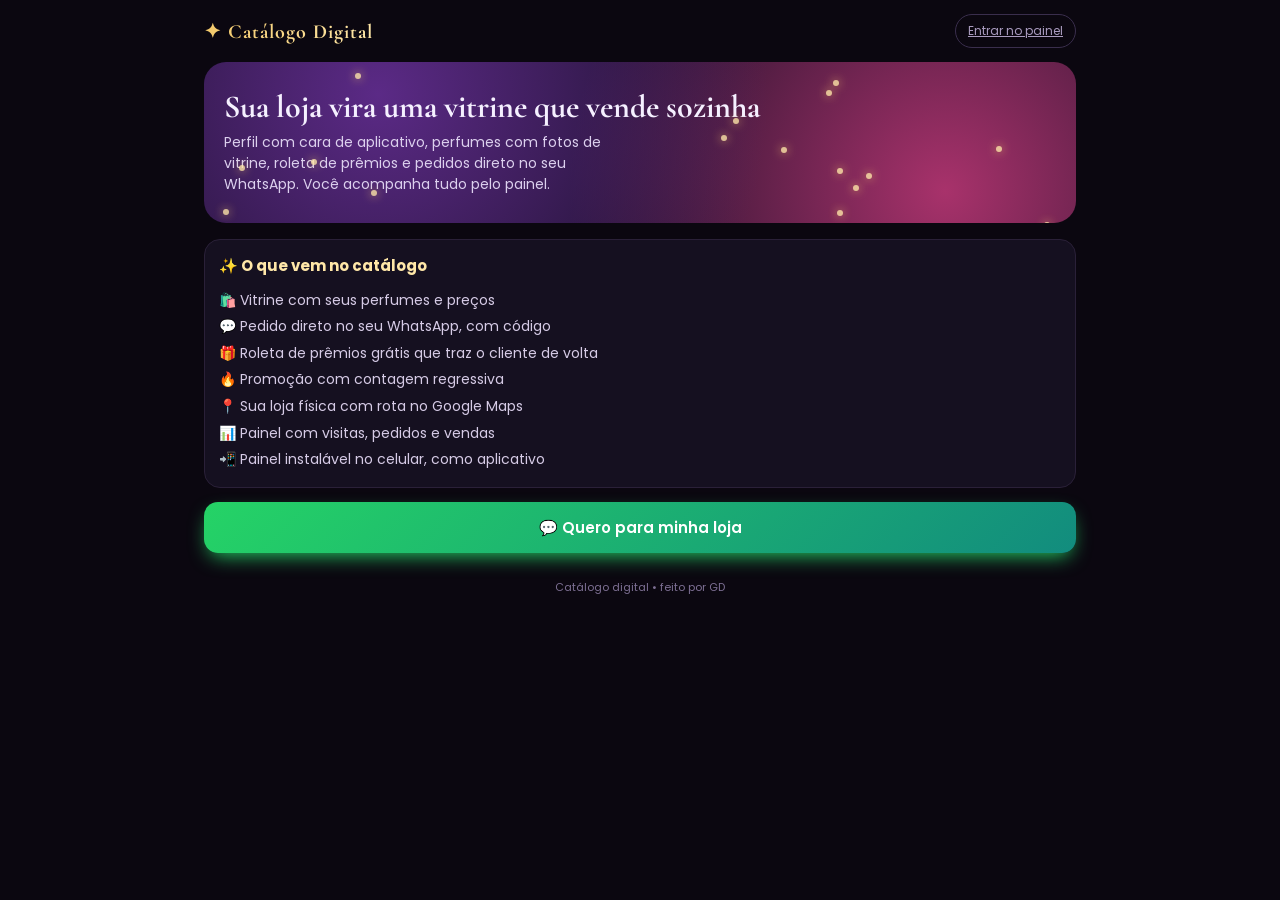
==== index.html @ 608b64d7 "Add files via upload" ====
<!DOCTYPE html>
<html lang="pt-BR">
<head>
<meta charset="UTF-8">
<meta name="viewport" content="width=device-width, initial-scale=1">
<title>Catálogo Digital para Lojas — por GD</title>
<meta name="description" content="Catálogo digital com cara de aplicativo: perfil da loja, roletas de prêmios, pedidos direto no WhatsApp e painel com vendas.">
<meta property="og:title" content="Catálogo Digital para Lojas — por GD">
<meta property="og:description" content="Sua loja com vitrine digital, roleta de prêmios e pedidos direto no WhatsApp.">
<meta property="og:image" content="/icons/icon-512.png">
<meta name="theme-color" content="#0b0710">
<link rel="icon" href="/icons/icon-192.png">
<link href="https://fonts.googleapis.com/css2?family=Cormorant+Garamond:wght@500;700&family=Poppins:wght@300;400;600&display=swap" rel="stylesheet">
<link rel="stylesheet" href="/estilo.css">
</head>
<body>
<div class="wrap">
  <div class="top"><div class="logo">✦ Catálogo Digital</div><a class="tab" href="/painel.html">Entrar no painel</a></div>
  <div class="hero" id="hero">
    <h1>Sua loja vira uma vitrine que vende sozinha</h1>
    <p>Perfil com cara de aplicativo, perfumes com fotos de vitrine, roleta de prêmios e pedidos direto no seu WhatsApp. Você acompanha tudo pelo painel.</p>
  </div>
  <div class="box">
    <h3>✨ O que vem no catálogo</h3>
    <p style="font-size:14px;line-height:1.9;color:#d6cbe6">
      🛍️ Vitrine com seus perfumes e preços<br>
      💬 Pedido direto no seu WhatsApp, com código<br>
      🎁 Roleta de prêmios grátis que traz o cliente de volta<br>
      🔥 Promoção com contagem regressiva<br>
      📍 Sua loja física com rota no Google Maps<br>
      📊 Painel com visitas, pedidos e vendas<br>
      📲 Painel instalável no celular, como aplicativo</p>
  </div>
  <a class="btn zap cta" href="https://wa.me/5597984200294?text=Ol%C3%A1!%20Quero%20saber%20do%20cat%C3%A1logo%20digital%20para%20minha%20loja." target="_blank" rel="noopener">💬 Quero para minha loja</a>
  <p class="rodape">Catálogo digital • feito por GD</p>
</div>
<script>
const h = document.getElementById("hero");
for (let i = 0; i < 16; i++) { const s = document.createElement("i"); s.className = "spark"; s.style.left = Math.random() * 100 + "%"; s.style.top = Math.random() * 100 + "%"; s.style.animationDelay = Math.random() * 6 + "s"; h.appendChild(s); }
</script>
</body>
</html>
---- estilo.css ----
:root{--gold:#f3c96b;--gold2:#ffe7a8;--bg:#0b0710;--card:#151020;--txt:#f5f0ff;--mut:#a99bbf;--line:#2e2440}
*{box-sizing:border-box;margin:0;padding:0}
body{font-family:Poppins,system-ui,sans-serif;background:var(--bg);color:var(--txt);min-height:100vh;overflow-x:hidden}
a{color:inherit}
.wrap{max-width:900px;margin:0 auto;padding:0 14px 90px}
.top{display:flex;justify-content:space-between;align-items:center;padding:14px 0;gap:10px}
.logo{font-family:'Cormorant Garamond',serif;font-size:20px;font-weight:700;letter-spacing:1px;white-space:nowrap;overflow:hidden;text-overflow:ellipsis;background:linear-gradient(90deg,var(--gold),var(--gold2),var(--gold));-webkit-background-clip:text;background-clip:text;color:transparent;background-size:200%;animation:shine 4s linear infinite}
@keyframes shine{to{background-position:200% 0}}
.tabs{display:flex;gap:6px;flex-wrap:wrap}
.tab{border:1px solid #3a2e4d;background:transparent;color:var(--mut);padding:7px 12px;border-radius:20px;font-size:12px;cursor:pointer;font-family:inherit}
.tab.on{background:var(--gold);color:#1a1020;border-color:var(--gold);font-weight:600}
.panel{display:none}.panel.on{display:block}
.hero{position:relative;border-radius:22px;padding:28px 20px;overflow:hidden;background:radial-gradient(circle at 20% 20%,#5b2a86 0%,transparent 55%),radial-gradient(circle at 85% 80%,#a8326b 0%,transparent 50%),#1a0f28;margin-bottom:16px}
.hero h1{font-family:'Cormorant Garamond',serif;font-size:32px;line-height:1.05;margin-bottom:8px}
.hero p{color:#dcd0ee;font-size:14px;max-width:420px}
.spark{position:absolute;width:6px;height:6px;border-radius:50%;background:var(--gold2);box-shadow:0 0 10px var(--gold);animation:float 6s ease-in-out infinite;opacity:.8}
@keyframes float{0%,100%{transform:translateY(0) scale(1);opacity:.2}50%{transform:translateY(-22px) scale(1.4);opacity:1}}
.promo{margin-top:14px;display:inline-flex;gap:8px;align-items:center;flex-wrap:wrap;background:rgba(0,0,0,.35);border:1px solid rgba(243,201,107,.4);padding:8px 12px;border-radius:12px;font-size:12px}
.promo b{color:var(--gold);font-size:15px;letter-spacing:1px}
.chips{display:flex;gap:8px;overflow-x:auto;padding:4px 0 14px;scrollbar-width:none}
.chip{flex:0 0 auto;padding:8px 14px;border-radius:20px;background:#1c1529;border:1px solid var(--line);color:#ddd;font-size:13px;cursor:pointer;font-family:inherit}
.chip.on{background:linear-gradient(135deg,var(--gold),#e09a3a);color:#1a1020;font-weight:600;border-color:transparent}
.grid{display:grid;grid-template-columns:repeat(2,1fr);gap:12px}
@media(min-width:640px){.grid{grid-template-columns:repeat(3,1fr)}}
.card{position:relative;border-radius:18px;overflow:hidden;background:var(--card);cursor:pointer;transition:transform .25s,box-shadow .25s;animation:pop .5s both}
.card:active{transform:scale(.97)}
@keyframes pop{from{opacity:0;transform:translateY(14px) scale(.96)}}
.card.esg .scene{filter:grayscale(1) brightness(.6)}
.scene{position:relative;height:200px;display:flex;align-items:center;justify-content:center;overflow:hidden}
.scene::after{content:"";position:absolute;inset:0;background:linear-gradient(115deg,transparent 30%,rgba(255,255,255,.18) 50%,transparent 70%);transform:translateX(-100%);animation:sweep 3.5s infinite}
@keyframes sweep{60%,100%{transform:translateX(100%)}}
.scene svg{height:140px;filter:drop-shadow(0 10px 18px rgba(0,0,0,.6));animation:bob 4s ease-in-out infinite;position:relative;z-index:1}
.scene img.full{position:absolute;inset:0;width:100%;height:100%;object-fit:cover;animation:zoom 9s ease-in-out infinite}
@keyframes zoom{50%{transform:scale(1.08)}}
@keyframes bob{50%{transform:translateY(-6px) rotate(-2deg)}}
.info{padding:10px 12px 12px}
.nome{font-family:'Cormorant Garamond',serif;font-size:19px;font-weight:700;line-height:1.1}
.tipo{font-size:11px;color:var(--mut);margin:2px 0 6px}
.preco{color:var(--gold);font-weight:600;font-size:16px}
.vd{font-size:11px;color:#5dfc9a;margin-top:3px}
.badge{position:absolute;top:8px;left:8px;z-index:2;font-size:10px;font-weight:600;padding:4px 8px;border-radius:10px;background:rgba(0,0,0,.6);backdrop-filter:blur(4px)}
.badge.hot{background:linear-gradient(90deg,#ff4d4d,#ff9a3c);animation:pulse 1.6s infinite}
.badge.esg{background:#3a3a3a;animation:none}
@keyframes pulse{50%{box-shadow:0 0 14px #ff6a3c}}
.modal{position:fixed;inset:0;background:rgba(5,2,10,.8);backdrop-filter:blur(6px);display:none;align-items:flex-end;justify-content:center;z-index:50}
.modal.on{display:flex}
.sheet{width:100%;max-width:520px;max-height:92vh;overflow:auto;background:#140e1e;border-radius:24px 24px 0 0;animation:up .35s}
@keyframes up{from{transform:translateY(100%)}}
.sheet .scene{height:340px}
.sheet .scene svg{height:210px}
.sbody{padding:16px 18px 22px}
.sbody h2{font-family:'Cormorant Garamond',serif;font-size:28px}
.sbody p{color:#d6cbe6;font-size:14px;margin:8px 0 14px}
.btn{display:block;width:100%;text-align:center;padding:14px;border-radius:14px;border:none;font-family:inherit;font-weight:600;font-size:15px;cursor:pointer;text-decoration:none;color:inherit}
.btn:disabled{opacity:.6}
.zap{background:linear-gradient(135deg,#25d366,#128c7e);color:#fff;box-shadow:0 8px 20px -6px #25d366}
.gold{background:linear-gradient(135deg,var(--gold),#e09a3a);color:#1a1020}
.ghost{background:transparent;color:var(--mut);margin-top:8px}
.mapa{background:linear-gradient(135deg,#4285f4,#1a5fd0);color:#fff}
.cta{animation:pulse2 1.4s infinite}
@keyframes pulse2{50%{transform:scale(1.03);box-shadow:0 0 28px -2px var(--gold)}}
.kpis{display:grid;grid-template-columns:repeat(3,1fr);gap:10px;margin:6px 0 16px}
.kpi{background:var(--card);border-radius:16px;padding:14px 8px;text-align:center;border:1px solid #2a2038}
.kpi b{display:block;font-size:24px;color:var(--gold)}
.kpi span{font-size:11px;color:var(--mut)}
.box{background:var(--card);border-radius:16px;padding:14px;border:1px solid #2a2038;margin-bottom:14px}
.box h3{font-size:15px;margin-bottom:10px;color:var(--gold2)}
label{display:block;font-size:12px;color:var(--mut);margin:10px 0 4px}
input,select,textarea{width:100%;padding:11px;border-radius:12px;border:1px solid #33284a;background:#0f0a17;color:#fff;font-family:inherit;font-size:16px}
input[type=checkbox]{width:auto}
.chk{display:flex;gap:8px;align-items:center;color:#fff;font-size:14px;margin:10px 0}
.note{font-size:11px;color:var(--mut);text-align:center;margin-top:8px}
.ord{display:flex;align-items:center;gap:10px;padding:9px 0;border-bottom:1px solid #2a2038;font-size:13px}
.ord span{font-size:11px;color:var(--mut)}
.mini{width:48px;height:48px;border-radius:10px;display:flex;align-items:center;justify-content:center;overflow:hidden;flex:0 0 auto;position:relative}
.mini svg{height:42px}
.mini img{width:100%;height:100%;object-fit:cover}
.mk{border:none;border-radius:8px;padding:6px 10px;font-size:12px;font-weight:600;cursor:pointer;background:#25d366;color:#fff;margin-top:4px;font-family:inherit}
.mk.n{background:#3a2e4d;color:#ccc}.mk.y{background:#e09a3a;color:#1a1020}.mk.r{background:#7a2030;color:#fff}.mk.b{background:#2b5fd0;color:#fff}
/* perfil */
.cover{position:relative;height:150px;border-radius:22px 22px 0 0;overflow:hidden;background:linear-gradient(120deg,#5b2a86,#a8326b,#e09a3a,#5b2a86);background-size:300% 300%;animation:flow 8s ease infinite}
@keyframes flow{50%{background-position:100% 50%}}
.pcard{background:var(--card);border-radius:0 0 22px 22px;padding:0 16px 18px;text-align:center;border:1px solid var(--line);border-top:none}
.avatar{width:104px;height:104px;margin:-56px auto 8px;position:relative;border-radius:50%;padding:5px;background:conic-gradient(var(--gold),#ff7a59,#e0457f,#9b6bff,var(--gold));animation:spin 4s linear infinite}
@keyframes spin{to{transform:rotate(360deg)}}
.avatar div{width:100%;height:100%;border-radius:50%;background:#140e1e;display:flex;align-items:center;justify-content:center;overflow:hidden;animation:spin 4s linear infinite reverse;font-family:'Cormorant Garamond',serif;font-size:34px;font-weight:700;color:var(--gold)}
.avatar img{width:100%;height:100%;object-fit:cover}
.pname{font-family:'Cormorant Garamond',serif;font-size:28px;font-weight:700}
.psub{font-size:12px;color:var(--mut)}
.aberto{display:inline-block;margin-top:8px;font-size:12px;padding:4px 10px;border-radius:12px;background:rgba(37,211,102,.15);color:#5dfc9a;border:1px solid rgba(37,211,102,.4)}
.aberto.f{background:rgba(255,90,90,.12);color:#ff8a8a;border-color:rgba(255,90,90,.35)}
.stats{display:flex;justify-content:space-around;margin:14px 0}
.stats b{display:block;font-size:20px;color:var(--gold)}
.stats span{font-size:11px;color:var(--mut)}
.acts{display:grid;grid-template-columns:1fr 1fr;gap:8px}
.acts .btn{padding:12px;font-size:13px}
.stories{display:flex;gap:14px;overflow-x:auto;padding:16px 4px 6px;scrollbar-width:none}
.story{flex:0 0 auto;text-align:center;font-size:11px;cursor:pointer;color:#ddd}
.story i{display:flex;width:62px;height:62px;border-radius:50%;align-items:center;justify-content:center;font-size:26px;font-style:normal;margin-bottom:4px;border:3px solid var(--gold)}
.sec{font-family:'Cormorant Garamond',serif;font-size:22px;margin:18px 0 10px}
.feat{position:relative;border-radius:20px;overflow:hidden;height:300px;cursor:pointer;box-shadow:0 0 0 2px var(--gold),0 0 30px -4px var(--gold);animation:glow 2.2s ease-in-out infinite}
@keyframes glow{50%{box-shadow:0 0 0 2px var(--gold2),0 0 46px 2px #ff7a59}}
.feat .scene{height:100%}
.feat .ov{position:absolute;inset:auto 0 0 0;padding:40px 16px 14px;background:linear-gradient(transparent,rgba(0,0,0,.9));z-index:2}
.feat .ov b{font-family:'Cormorant Garamond',serif;font-size:26px;display:block}
.roleta{background:var(--card);border-radius:22px;padding:16px;text-align:center;border:1px solid var(--line)}
.wwrap{position:relative;width:250px;height:250px;margin:10px auto 14px}
.wheel{width:100%;height:100%;border-radius:50%;border:6px solid var(--gold);box-shadow:0 0 30px -6px var(--gold);transition:transform 4.2s cubic-bezier(.12,.75,.12,1);position:relative}
.wheel span{position:absolute;left:50%;top:50%;width:90px;margin-left:-45px;font-size:11px;font-weight:600;text-align:center;text-shadow:0 1px 3px #000}
.pin{position:absolute;top:-14px;left:50%;margin-left:-14px;width:0;height:0;border-left:14px solid transparent;border-right:14px solid transparent;border-top:26px solid #fff;filter:drop-shadow(0 2px 4px #000);z-index:2}
.hub{position:absolute;left:50%;top:50%;width:54px;height:54px;margin:-27px;border-radius:50%;background:radial-gradient(#ffe7a8,#b8892e);display:flex;align-items:center;justify-content:center;font-size:22px;z-index:2;box-shadow:0 0 14px #000}
.res{min-height:22px;font-size:14px;color:var(--gold2);margin-top:10px}
.loja{margin-top:22px;border-radius:20px;overflow:hidden;background:var(--card);border:1px solid var(--line)}
.fach{height:190px;position:relative;display:flex;align-items:center;justify-content:center;background:linear-gradient(160deg,#2a1c3d,#120b1c)}
.fach img{position:absolute;inset:0;width:100%;height:100%;object-fit:cover}
.fach .tag{position:absolute;left:10px;bottom:10px;background:rgba(0,0,0,.65);padding:5px 10px;border-radius:10px;font-size:11px;z-index:1}
.lbody{padding:14px 16px 16px}
.lbody h3{font-family:'Cormorant Garamond',serif;font-size:24px}
.lrow{font-size:13px;color:#d6cbe6;margin:6px 0;display:flex;gap:8px}
.onde{display:inline-flex;gap:6px;align-items:center;font-size:12px;color:var(--gold2);background:rgba(243,201,107,.1);border:1px solid rgba(243,201,107,.3);padding:6px 10px;border-radius:12px;margin:0 0 12px;cursor:pointer}
.centro{min-height:70vh;display:flex;flex-direction:column;align-items:center;justify-content:center;text-align:center;gap:12px;padding:20px}
#toast{position:fixed;left:50%;bottom:24px;transform:translateX(-50%) translateY(120px);background:#25d366;color:#fff;padding:12px 18px;border-radius:14px;font-size:14px;font-weight:600;z-index:99;transition:transform .3s;max-width:90%;text-align:center}
#toast.on{transform:translateX(-50%) translateY(0)}
.rodape{text-align:center;font-size:11px;color:#7d6f93;margin-top:26px}
.prev{width:100%;border-radius:14px;margin-top:10px;display:block}
.linkbox{display:flex;gap:8px;align-items:center;background:#0f0a17;border:1px solid #33284a;border-radius:12px;padding:10px;font-size:13px;word-break:break-all}
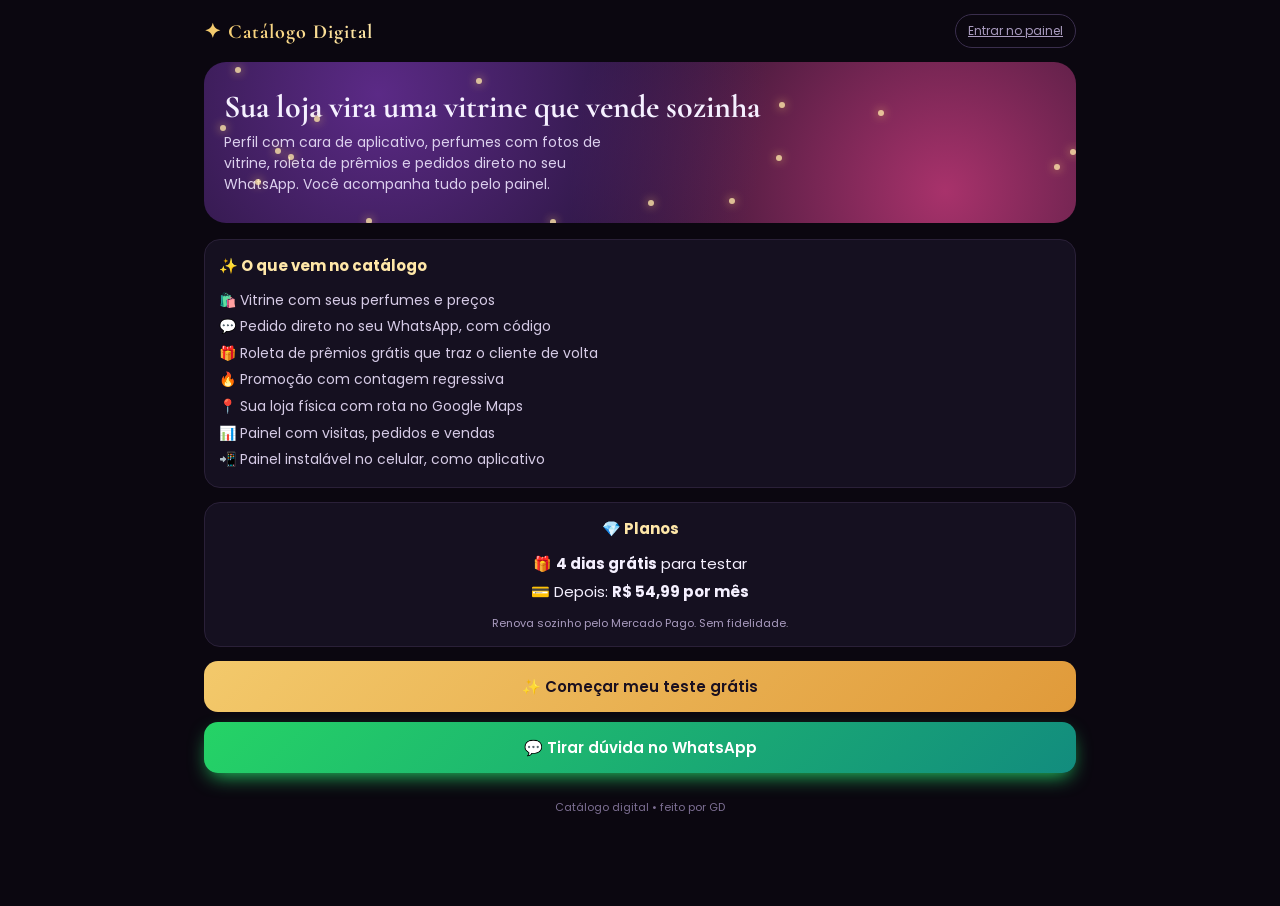
==== commit 472a7c5c: "Add files via upload" ====
--- a/index.html
+++ b/index.html
@@ -31,7 +31,13 @@
       📊 Painel com visitas, pedidos e vendas<br>
       📲 Painel instalável no celular, como aplicativo</p>
   </div>
-  <a class="btn zap cta" href="https://wa.me/5597984200294?text=Ol%C3%A1!%20Quero%20saber%20do%20cat%C3%A1logo%20digital%20para%20minha%20loja." target="_blank" rel="noopener">💬 Quero para minha loja</a>
+  <div class="box" style="text-align:center">
+    <h3>💎 Planos</h3>
+    <p style="font-size:15px;line-height:1.9">🎁 <b>4 dias grátis</b> para testar<br>💳 Depois: <b>R$ 54,99 por mês</b></p>
+    <p class="note">Renova sozinho pelo Mercado Pago. Sem fidelidade.</p>
+  </div>
+  <a class="btn gold cta" href="/comecar">✨ Começar meu teste grátis</a>
+  <a class="btn zap cta" style="margin-top:10px" href="https://wa.me/5597984200294?text=Ol%C3%A1!%20Quero%20saber%20do%20cat%C3%A1logo%20digital%20para%20minha%20loja." target="_blank" rel="noopener">💬 Tirar dúvida no WhatsApp</a>
   <p class="rodape">Catálogo digital • feito por GD</p>
 </div>
 <script>
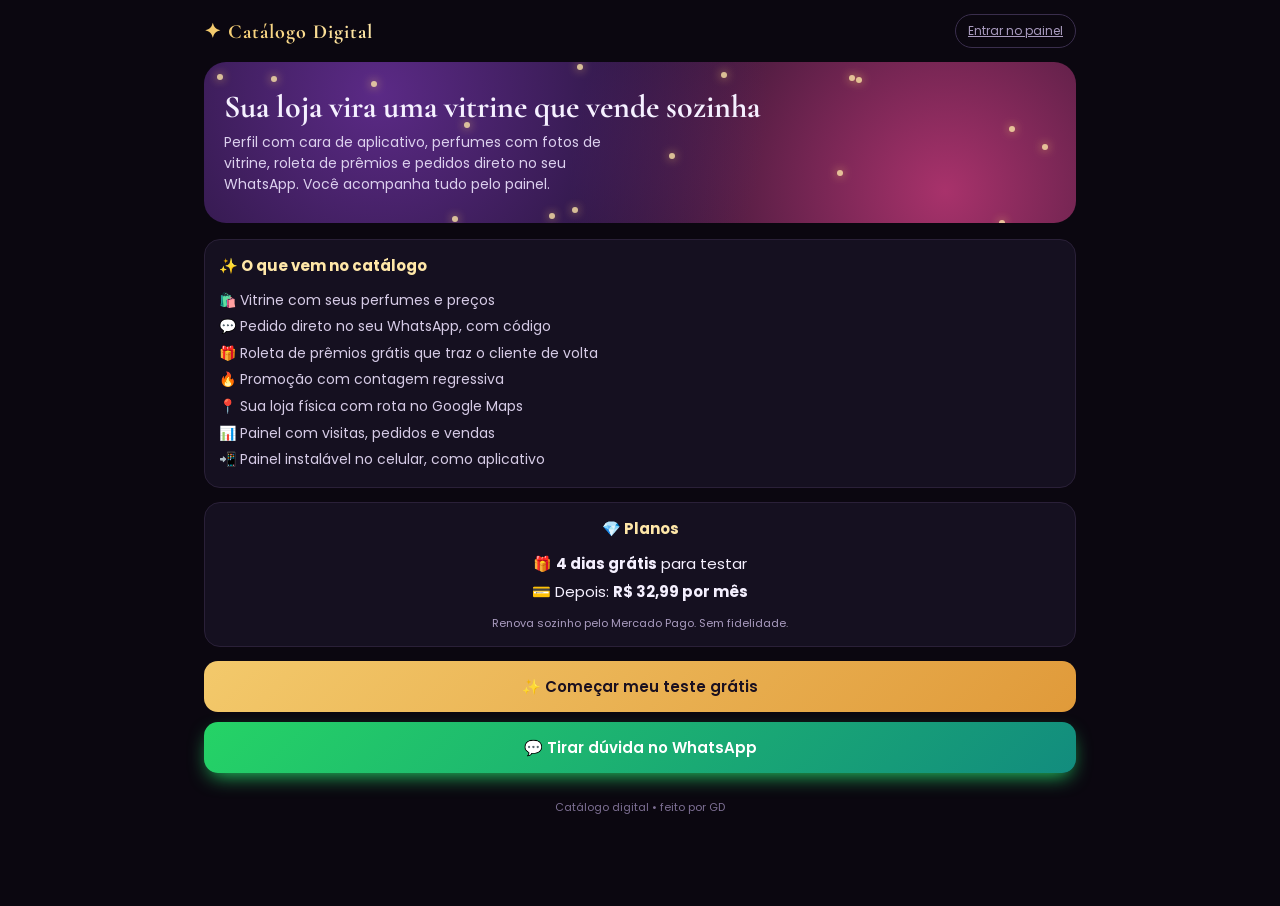
==== commit 65264883: "Add files via upload" ====
--- a/index.html
+++ b/index.html
@@ -33,7 +33,7 @@
   </div>
   <div class="box" style="text-align:center">
     <h3>💎 Planos</h3>
-    <p style="font-size:15px;line-height:1.9">🎁 <b>4 dias grátis</b> para testar<br>💳 Depois: <b>R$ 54,99 por mês</b></p>
+    <p style="font-size:15px;line-height:1.9">🎁 <b>4 dias grátis</b> para testar<br>💳 Depois: <b>R$ 32,99 por mês</b></p>
     <p class="note">Renova sozinho pelo Mercado Pago. Sem fidelidade.</p>
   </div>
   <a class="btn gold cta" href="/comecar">✨ Começar meu teste grátis</a>
